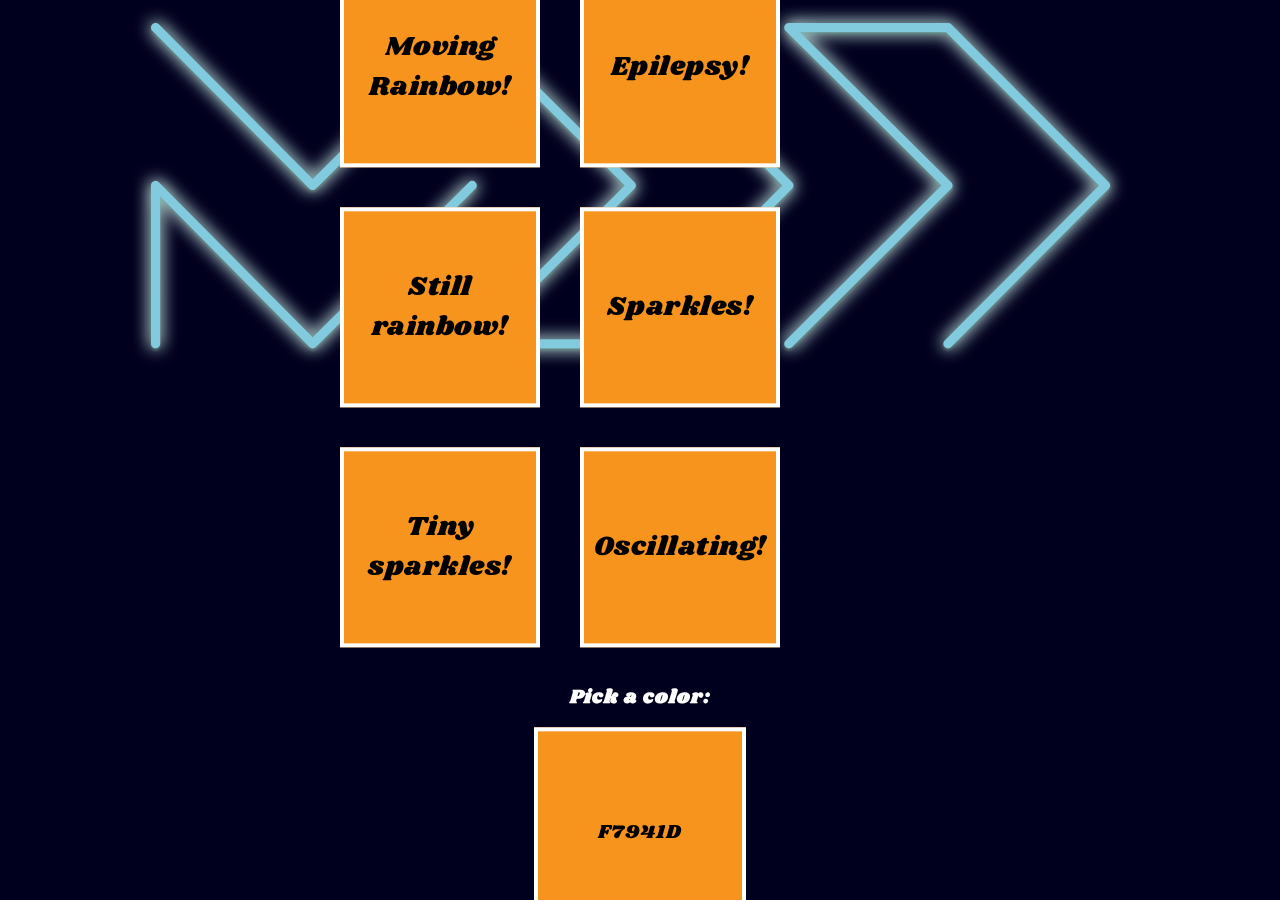
==== Interface/index.html @ 3e556763 "Added html interface + color picker" ====
<!DOCTYPE HTML>
<head>
  <title>MDD Neon Sign Controller</title>
  <meta charset = "UTF-8" />
  <script src="https://code.jquery.com/jquery-2.2.3.min.js"></script>
    <script src="https://assets.shiftr.io/js/mqtt-2.9.0.js"></script>

    <link href="https://fonts.googleapis.com/css?family=Shrikhand" rel="stylesheet">

  <link rel="stylesheet" href="style.css">
<!--   <script>document.write('<script src="http://' + (location.host || 'localhost').split(':')[0] + ':35729/livereload.js?snipver=1"></' + 'script>')</script>
 --></head>

<body>
<div id="wrapper">

<!-- FLICKER NEON -->

<div id="neonbox">
<svg version="1.1" xmlns="http://www.w3.org/2000/svg" xmlns:xlink="http://www.w3.org/1999/xlink" viewBox="-25 -25 1114 424" xml:space="preserve">
  <style>
    @keyframes flicker {
      0%    { opacity: 1; }
      3%    { opacity: 0.4; }
      6%    { opacity: 1; }
      7%    { opacity: 0.4; }
      8%    { opacity: 1; }
      9%    { opacity: 0.4; }
      10%   { opacity: 1; }
      99%   { opacity: 1; }
      100%  { opacity: 1; }
    }

    #M  	 { animation: flicker 2s infinite 5s step-end; }
    #middle  { animation: flicker 6s infinite 6s step-end; }
    #D 		 { animation: flicker 5s infinite 10s step-end; }

  </style>

  <defs>
    <filter id="glow" width="100%" height="100%" x="-20" y="-20" filterUnits="userSpaceOnUse">
      
      <feOffset in="SourceAlpha" result="shadowOffsetOuter1"/>
      <feGaussianBlur in="shadowOffsetOuter1" result="shadowBlurOuter1" stdDeviation="10"/>
      <feColorMatrix in="shadowBlurOuter1" result="shadowMatrixOuter1" values="0 0 0 0 1 0 0 0 0 1 0 0 0 0 1 0 0 0 0.8 0"/>
      
      <feOffset  dy="2" in="SourceAlpha" result="shadowOffsetOuter2"/>
      <feGaussianBlur in="shadowOffsetOuter2" result="shadowBlurOuter2" stdDeviation="1"/>
      <feColorMatrix in="shadowBlurOuter2" result="shadowMatrixOuter2" values="0 0 0 0 0 0 0 0 0 0 0 0 0 0 0 0 0 0 0.7 0"/>
      
      <feOffset in="SourceAlpha" result="shadowOffsetOuter3"/>
      <feGaussianBlur in="shadowOffsetOuter3" result="shadowBlurOuter3" stdDeviation="8"/>
      <feColorMatrix in="shadowBlurOuter3" result="shadowMatrixOuter3" values="0 0 0 0 0.314369351 0 0 0 0 0.9 0 0 0 0 0.75 0 0 0 0.65 0"/>
      
      <feMerge>
        <feMergeNode in="shadowMatrixOuter1"/>
        <feMergeNode in="shadowMatrixOuter2"/>
        <feMergeNode in="shadowMatrixOuter3"/>
      </feMerge>
    </filter>

<path id="path-1" d="M697.5,180.29l-171.43,172.3c-0.94,0.94-2.21,1.47-3.54,1.47H349.46c-2.02,0-3.85-1.22-4.62-3.09
	s-0.34-4.02,1.09-5.45l169.51-168.75L349.46,12.04L179.44,180.31c-1.96,1.94-5.12,1.93-7.06-0.03L1.46,8.53C0.49,7.55,0,6.28,0,5
	c0-1.28,0.49-2.57,1.47-3.55C3.43-0.49,6.6-0.48,8.54,1.47l167.4,168.23l170-168.25c1.95-1.93,5.09-1.93,7.04,0l173.07,171.76
	c0.93,0.92,1.42,2.11,1.47,3.33c0,0,0,0,0,0c0,0,0,0.01,0,0.01c0,0,0,0.01,0,0.01c0,0,0,0,0,0.01c0,0,0,0.01,0,0.01c0,0,0,0,0,0
	c0,0.06,0,0.12,0,0.18c0,0.04,0,0.08,0,0.12c0,0,0,0,0,0c0,0,0,0.01,0,0.01c0,0,0,0,0,0c0,0,0,0.01,0,0.01c0,0,0,0.01,0,0.01
	c0,0,0,0,0,0.01c0,0,0,0.01,0,0.01c0,0,0,0,0,0c-0.04,1.17-0.48,2.32-1.34,3.24c-0.04,0.05-0.09,0.09-0.13,0.14L361.57,344.06
	h158.88L686.9,176.77L518.99,8.53c-1.95-1.95-1.95-5.12,0.01-7.07s5.12-1.95,7.07,0.01L697.5,173.23
	C699.44,175.18,699.45,178.33,697.5,180.29z"/>


<path id="path-2" d="M1042.01,180.29l-171.43,172.3c-1.95,1.96-5.11,1.96-7.07,0.02c-1.96-1.95-1.97-5.11-0.02-7.07l167.92-168.77
	L864.96,10H706.1l164.46,163.21c0.94,0.94,1.48,2.21,1.48,3.54c0,1.33-0.53,2.61-1.47,3.55L697.49,352.6
	c-0.98,0.97-2.25,1.46-3.53,1.46c-1.28,0-2.57-0.49-3.54-1.47c-1.95-1.96-1.94-5.12,0.02-7.07l169.5-168.75L690.44,8.55
	c-1.44-1.43-1.87-3.58-1.1-5.45s2.6-3.1,4.62-3.1h173.07c1.33,0,2.6,0.53,3.54,1.47L1042,173.23
	C1043.94,175.18,1043.95,178.33,1042.01,180.29z"/>


<path id="path-3" d="M354.46,176.76c0,1.28-0.49,2.57-1.48,3.55l-173.54,172.3c-0.94,0.93-2.2,1.45-3.52,1.45c-0.01,0-0.01,0-0.02,0
	c-1.33,0-2.6-0.54-3.53-1.48L10,188.9v160.16c0,2.76-2.24,5-5,5s-5-2.24-5-5v-172.3c0-0.15,0.01-0.29,0.02-0.44c0,0,0,0,0,0
	c0,0,0-0.01,0-0.01c0,0,0,0,0-0.01c0,0,0,0,0,0c0.1-1.06,0.53-2.08,1.29-2.92c0.13-0.15,0.28-0.29,0.43-0.42
	c0.78-0.67,1.71-1.05,2.66-1.17c0.3-0.04,0.6-0.04,0.91-0.02c0,0,0.01,0,0.01,0c1.17,0.08,2.32,0.56,3.22,1.46
	c0,0,0.01,0.01,0.01,0.01l167.4,168.75l169.99-168.78c1.96-1.95,5.13-1.93,7.07,0.03C353.98,174.21,354.46,175.49,354.46,176.76z"/>
    
  </defs>
    <g id="M">
      <use fill="#000" filter="url(#glow)" xlink:href="#path-1"/>
      <use fill="#82CADE" xlink:href="#path-1"/>
    </g>
    <g id="middle">
      <use fill="#000" filter="url(#glow)" xlink:href="#path-2"/>
      <use fill="#82CADE" xlink:href="#path-2"/>
    </g>
    <g id="D">
      <use fill="#000" filter="url(#glow)" xlink:href="#path-3"/>
      <use fill="#82CADE" xlink:href="#path-3"/>
  </g>
</svg>
</div>

<!-- END FLICKER NEON -->

<!-- BUTTONS -->

<div id="buttoncontainer">

	<div id="allbuttons">
	<button id="buttonR">Moving Rainbow!</button>
	<button id="buttonE">Epilepsy!</button>
	<button id="buttonr">Still rainbow!</button>
	<button id="buttons">Sparkles!</button>
	<button id="buttonS">Tiny sparkles!</button>
	<button id="buttonn">Oscillating!</button>
	</div>

  <div id="colorpicker">
    <h2>Pick a color:</h2>
    <input class="jscolor {onFineChange:'update(this)'}" value="f7941d"></input>
    <p id="square"></p>

    <script>
    function update(jscolor) {
        var client = mqtt.connect('wss://try:try@broker.shiftr.io', {
          clientId: 'javascript'
        });
        // 'jscolor' instance can be used as a string
        document.getElementById('square').style.backgroundColor = '#' + this.jscolor;

        // console.log('0x' + jscolor);
        client.publish('/mddneon', '0x' + jscolor);
    }
  
    </script>
  </div> 
	
</div>




<script src="javascript/jscolor.js"></script>
  <script  type="text/javascript" src="javascript/mqtt.js"></script>
</body>
</html>
---- Interface/style.css ----
body{
	background-color:#00001e;
	color:white;
	font-family: 'Shrikhand', cursive;
	text-align:center;
	font-size:15px;
	margin: 0 auto;
}

h1{
	font-size:4em;
	letter-spacing: 2px;
}

h2{
	font-size:1.3em;
	letter-spacing: 1px;
}

button{
	height:200px;
	width:200px;
	background-color:#f7941d;
	color:black;
	font-size:1.8em;
	margin:20px;
	border:solid 4px white;
	font-family: 'Shrikhand', cursive;
	letter-spacing: 0.5px;
	display:inline-block;
	float:left;
}

button:hover{
	background-color:#f37021;
}


#neonbox{
	max-width: 80%;
	margin:0 auto;
}

#buttoncontainer{
	text-align:center;
	margin: 0 auto;
	position: fixed;
	left: 50%;
	top: 50%;
	transform: translate(-50%, -50%);
}

#colorpicker{
	margin:0 auto;
	display:inline-block;
}

#square{
	/*is invisible*/
}

.jscolor{
	width:200px;
	height:200px;
	text-align:center;
	border:solid 4px white;
	font-family: 'Shrikhand', cursive;
	font-size:1.3em;
	letter-spacing: 1px;
}
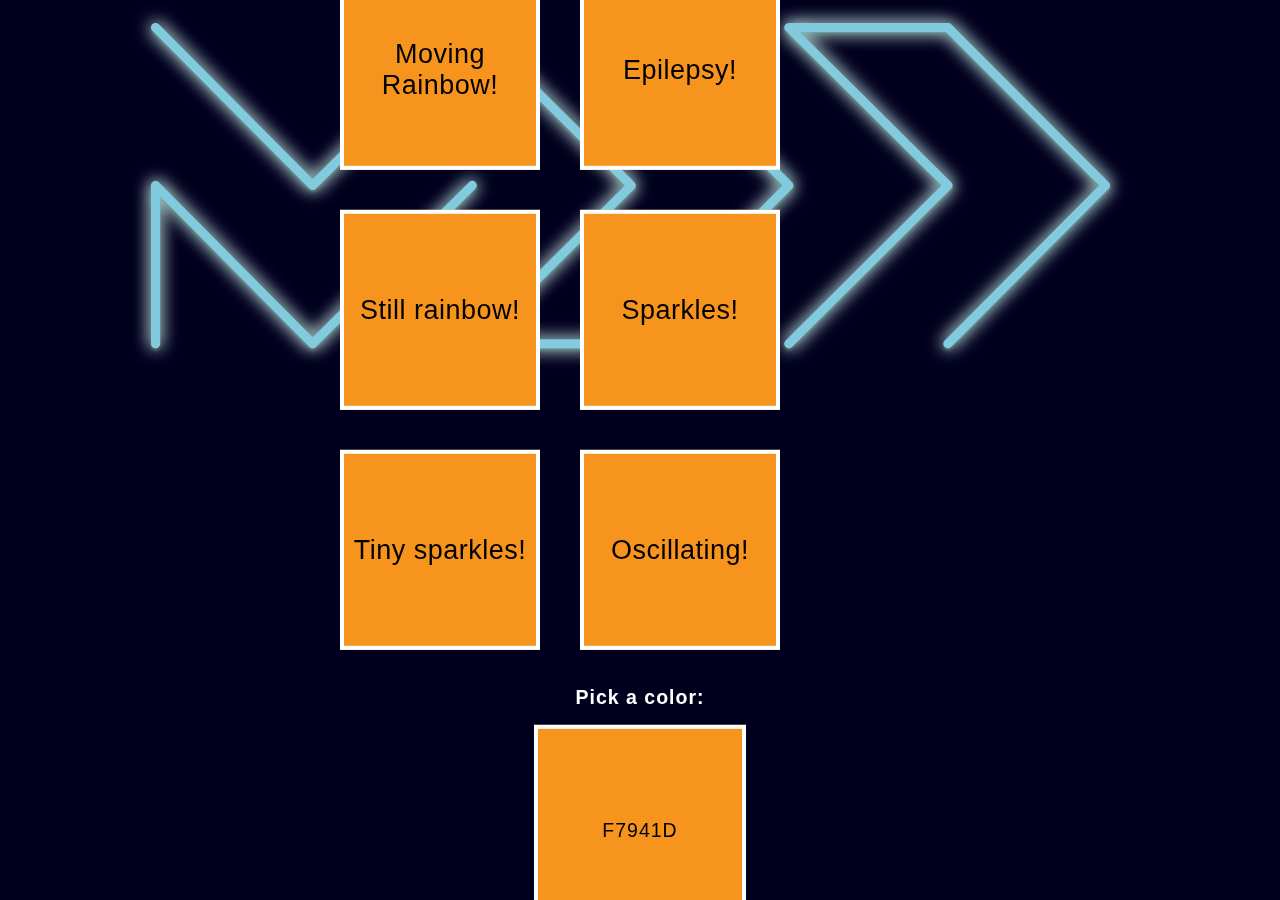
==== commit fe5619cd: "Fixed color picker" ====
--- a/Interface/index.html
+++ b/Interface/index.html
@@ -4,9 +4,6 @@
   <meta charset = "UTF-8" />
   <script src="https://code.jquery.com/jquery-2.2.3.min.js"></script>
     <script src="https://assets.shiftr.io/js/mqtt-2.9.0.js"></script>
-
-    <link href="https://fonts.googleapis.com/css?family=Shrikhand" rel="stylesheet">
-
   <link rel="stylesheet" href="style.css">
 <!--   <script>document.write('<script src="http://' + (location.host || 'localhost').split(':')[0] + ':35729/livereload.js?snipver=1"></' + 'script>')</script>
  --></head>
@@ -115,19 +112,21 @@
 
   <div id="colorpicker">
     <h2>Pick a color:</h2>
-    <input class="jscolor {onFineChange:'update(this)'}" value="f7941d"></input>
+    <input id="colorpickerinput" class="jscolor {onFineChange:'update(this)'}" value="f7941d"></input>
     <p id="square"></p>
 
     <script>
     function update(jscolor) {
-        var client = mqtt.connect('wss://try:try@broker.shiftr.io', {
-          clientId: 'javascript'
-        });
+        //var client = mqtt.connect('wss://try:try@broker.shiftr.io', {
+        //  clientId: 'javascript'
+        //});
         // 'jscolor' instance can be used as a string
         document.getElementById('square').style.backgroundColor = '#' + this.jscolor;
+        //console.log(jscolor.toString());
+        document.getElementById('square').dispatchEvent(new CustomEvent("change", {"detail":jscolor.toString()}));
 
         // console.log('0x' + jscolor);
-        client.publish('/mddneon', '0x' + jscolor);
+        //client.publish('/mddneon', '0x' + jscolor);
     }
   
     </script>
--- a/Interface/style.css
+++ b/Interface/style.css
@@ -1,7 +1,7 @@
 body{
 	background-color:#00001e;
 	color:white;
-	font-family: 'Shrikhand', cursive;
+	font-family: helvetica;
 	text-align:center;
 	font-size:15px;
 	margin: 0 auto;
@@ -25,7 +25,7 @@
 	font-size:1.8em;
 	margin:20px;
 	border:solid 4px white;
-	font-family: 'Shrikhand', cursive;
+font-family: helvetica;
 	letter-spacing: 0.5px;
 	display:inline-block;
 	float:left;
@@ -64,7 +64,7 @@
 	height:200px;
 	text-align:center;
 	border:solid 4px white;
-	font-family: 'Shrikhand', cursive;
+font-family: helvetica;
 	font-size:1.3em;
 	letter-spacing: 1px;
 }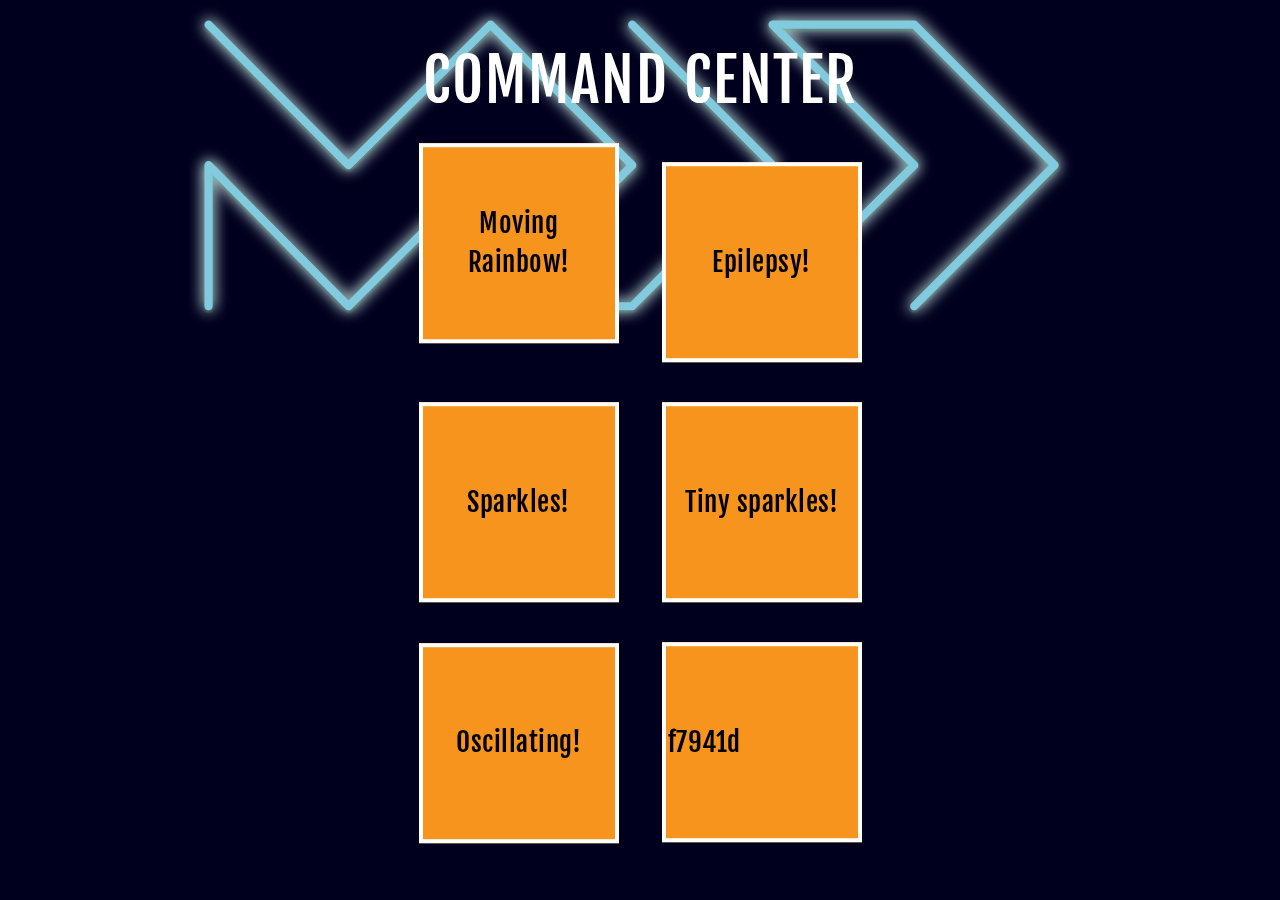
==== commit 57cc8530: "Pre-holiday edits" ====
--- a/Interface/index.html
+++ b/Interface/index.html
@@ -4,12 +4,22 @@
   <meta charset = "UTF-8" />
   <script src="https://code.jquery.com/jquery-2.2.3.min.js"></script>
     <script src="https://assets.shiftr.io/js/mqtt-2.9.0.js"></script>
-  <link rel="stylesheet" href="style.css">
-<!--   <script>document.write('<script src="http://' + (location.host || 'localhost').split(':')[0] + ':35729/livereload.js?snipver=1"></' + 'script>')</script>
- --></head>
+  
+
+    <link rel="stylesheet" href="https://maxcdn.bootstrapcdn.com/bootstrap/3.4.0/css/bootstrap.min.css">
+    <link rel="stylesheet" href="style.css">
+  <script src="https://ajax.googleapis.com/ajax/libs/jquery/3.3.1/jquery.min.js"></script>
+  <script src="https://maxcdn.bootstrapcdn.com/bootstrap/3.4.0/js/bootstrap.min.js"></script>
+
+
+  <link href="https://fonts.googleapis.com/css?family=Fjalla+One" rel="stylesheet">
+
+
+  <script>document.write('<script src="http://' + (location.host || 'localhost').split(':')[0] + ':35729/livereload.js?snipver=1"></' + 'script>')</script>
+</head>
 
 <body>
-<div id="wrapper">
+<div class="container">
 
 <!-- FLICKER NEON -->
 
@@ -81,17 +91,17 @@
     
   </defs>
     <g id="M">
-      <use fill="#000" filter="url(#glow)" xlink:href="#path-1"/>
-      <use fill="#82CADE" xlink:href="#path-1"/>
+      <use fill="#000" filter="url(#glow)" xlink:href="#path-3"/>
+      <use fill="#82CADE" xlink:href="#path-3"/>
     </g>
     <g id="middle">
+       <use fill="#000" filter="url(#glow)" xlink:href="#path-1"/>
+      <use id="neonletters" fill="#82CADE" xlink:href="#path-1"/>
+    </g>
+    <g id="D">
       <use fill="#000" filter="url(#glow)" xlink:href="#path-2"/>
       <use fill="#82CADE" xlink:href="#path-2"/>
     </g>
-    <g id="D">
-      <use fill="#000" filter="url(#glow)" xlink:href="#path-3"/>
-      <use fill="#82CADE" xlink:href="#path-3"/>
-  </g>
 </svg>
 </div>
 
@@ -101,36 +111,25 @@
 
 <div id="buttoncontainer">
 
-	<div id="allbuttons">
-	<button id="buttonR">Moving Rainbow!</button>
-	<button id="buttonE">Epilepsy!</button>
-	<button id="buttonr">Still rainbow!</button>
-	<button id="buttons">Sparkles!</button>
-	<button id="buttonS">Tiny sparkles!</button>
-	<button id="buttonn">Oscillating!</button>
-	</div>
+	<div id="allbuttons" class="row">
 
-  <div id="colorpicker">
-    <h2>Pick a color:</h2>
-    <input id="colorpickerinput" class="jscolor {onFineChange:'update(this)'}" value="f7941d"></input>
+<h1>COMMAND CENTER</h1>
+	<button id="buttonR" class="button" class="col-sm-4">Moving Rainbow!</button>
+	<button id="buttonE" class="button" class="col-sm-4">Epilepsy!</button>
+	<button id="buttons" class="button" class="col-sm-4">Sparkles!</button>
+	<button id="buttonS" class="button" class="col-sm-4">Tiny sparkles!</button>
+	<button id="buttonn" class="button" class="col-sm-4">Oscillating!</button>
+    <input id="colorpickerinput" class="button" class="col-sm-4" class="jscolor {onFineChange:'update(this)'}" value="f7941d"></input>
     <p id="square"></p>
 
     <script>
     function update(jscolor) {
-        //var client = mqtt.connect('wss://try:try@broker.shiftr.io', {
-        //  clientId: 'javascript'
-        //});
-        // 'jscolor' instance can be used as a string
         document.getElementById('square').style.backgroundColor = '#' + this.jscolor;
-        //console.log(jscolor.toString());
+        document.getElementById('neonletters').fill = this.jscolor;
         document.getElementById('square').dispatchEvent(new CustomEvent("change", {"detail":jscolor.toString()}));
-
-        // console.log('0x' + jscolor);
-        //client.publish('/mddneon', '0x' + jscolor);
     }
-  
     </script>
-  </div> 
+	</div>
 	
 </div>
 
--- a/Interface/style.css
+++ b/Interface/style.css
@@ -1,7 +1,7 @@
 body{
 	background-color:#00001e;
 	color:white;
-	font-family: helvetica;
+	font-family: 'Fjalla One', sans-serif;
 	text-align:center;
 	font-size:15px;
 	margin: 0 auto;
@@ -18,21 +18,23 @@
 }
 
 button{
-	height:200px;
+
+}
+
+.button:hover{
+	background-color:#f37021;
+}
+
+.button{
+		height:200px;
 	width:200px;
 	background-color:#f7941d;
 	color:black;
 	font-size:1.8em;
 	margin:20px;
 	border:solid 4px white;
-font-family: helvetica;
+	font-family: 'Fjalla One', sans-serif;
 	letter-spacing: 0.5px;
-	display:inline-block;
-	float:left;
-}
-
-button:hover{
-	background-color:#f37021;
 }
 
 
@@ -50,9 +52,16 @@
 	transform: translate(-50%, -50%);
 }
 
-#colorpicker{
-	margin:0 auto;
-	display:inline-block;
+#colorpickerinput{
+	font-family: 'Fjalla One', sans-serif;
+	height:200px;
+	width:200px;
+	background-color:#f7941d;
+	color:black;
+	font-size:1.8em;
+	margin:20px;
+	border:solid 4px white;
+	letter-spacing: 0.5px;
 }
 
 #square{
@@ -60,11 +69,8 @@
 }
 
 .jscolor{
-	width:200px;
-	height:200px;
 	text-align:center;
 	border:solid 4px white;
-font-family: helvetica;
 	font-size:1.3em;
 	letter-spacing: 1px;
 }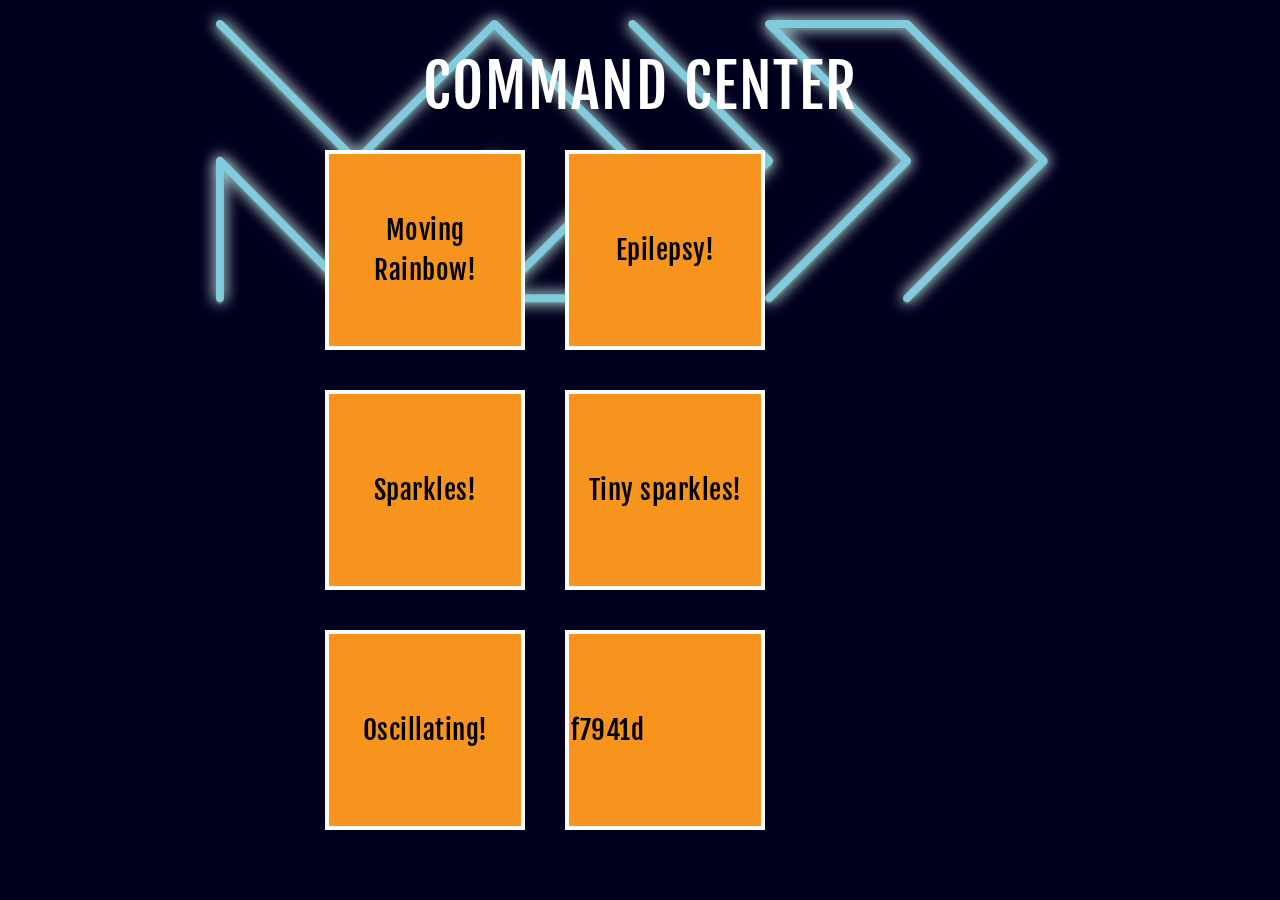
==== commit 4e1b4cf0: "Colorpicker working again" ====
--- a/Interface/index.html
+++ b/Interface/index.html
@@ -2,20 +2,18 @@
 <head>
   <title>MDD Neon Sign Controller</title>
   <meta charset = "UTF-8" />
-  <script src="https://code.jquery.com/jquery-2.2.3.min.js"></script>
-    <script src="https://assets.shiftr.io/js/mqtt-2.9.0.js"></script>
-  
 
-    <link rel="stylesheet" href="https://maxcdn.bootstrapcdn.com/bootstrap/3.4.0/css/bootstrap.min.css">
-    <link rel="stylesheet" href="style.css">
+  <script src="https://assets.shiftr.io/js/mqtt-2.9.0.js"></script>
   <script src="https://ajax.googleapis.com/ajax/libs/jquery/3.3.1/jquery.min.js"></script>
-  <script src="https://maxcdn.bootstrapcdn.com/bootstrap/3.4.0/js/bootstrap.min.js"></script>
+  <script src="js/bootstrap.min.js"></script>
 
-
+  <link href="css/bootstrap.min.css" rel="stylesheet">
+  <link href="css/bootstrap-colorpicker.css" rel="stylesheet">
   <link href="https://fonts.googleapis.com/css?family=Fjalla+One" rel="stylesheet">
 
 
-  <script>document.write('<script src="http://' + (location.host || 'localhost').split(':')[0] + ':35729/livereload.js?snipver=1"></' + 'script>')</script>
+  <link rel="stylesheet" href="css/style.css">
+  <!-- <script>document.write('<script src="http://' + (location.host || 'localhost').split(':')[0] + ':35729/livereload.js?snipver=1"></' + 'script>')</script> -->
 </head>
 
 <body>
@@ -110,33 +108,64 @@
 <!-- BUTTONS -->
 
 <div id="buttoncontainer">
+<h1>COMMAND CENTER</h1>
+
 
 	<div id="allbuttons" class="row">
-
-<h1>COMMAND CENTER</h1>
 	<button id="buttonR" class="button" class="col-sm-4">Moving Rainbow!</button>
 	<button id="buttonE" class="button" class="col-sm-4">Epilepsy!</button>
 	<button id="buttons" class="button" class="col-sm-4">Sparkles!</button>
 	<button id="buttonS" class="button" class="col-sm-4">Tiny sparkles!</button>
-	<button id="buttonn" class="button" class="col-sm-4">Oscillating!</button>
+	<button id="buttonn" class="button"  class="col-sm-4">Oscillating!</button>
     <input id="colorpickerinput" class="button" class="col-sm-4" class="jscolor {onFineChange:'update(this)'}" value="f7941d"></input>
     <p id="square"></p>
 
-    <script>
-    function update(jscolor) {
-        document.getElementById('square').style.backgroundColor = '#' + this.jscolor;
-        document.getElementById('neonletters').fill = this.jscolor;
-        document.getElementById('square').dispatchEvent(new CustomEvent("change", {"detail":jscolor.toString()}));
-    }
-    </script>
+<!-- 
+
+<div id="cp2" class="input-group" class="col-sm-4">
+  <input type="text" class="form-control input-lg" value="#f7941d" />
+  <span class="input-group-append">
+    <span id="input-group-text" class="input-group-text colorpicker-input-addon">
+      <div>
+        <input type="text" id="pickerhex" value="#f7941d" />
+      </div>
+    </span>
+  </span>
+</div> -->
+<!-- 
+
+
+<script>
+  $(function () {
+    $('#cp2').colorpicker();
+    // $('#cp4').colorpicker({"color": "#f7941d"});
+    console.log('color changed!');
+  });
+</script> -->
+
+
+
+  <script>
+  function update(jscolor) {
+      document.getElementById('square').style.backgroundColor = '#' + this.jscolor;
+      // document.getElementById('neonletters').fill = this.jscolor;
+      document.getElementById('square').dispatchEvent(new CustomEvent("change", {"detail":jscolor.toString()}));
+  }
+  </script>
+
+
+
 	</div>
 	
 </div>
 
+  <!-- SCRIPTS -->
 
+<script src="https://code.jquery.com/jquery-3.4.0.js"  integrity="sha256-DYZMCC8HTC+QDr5QNaIcfR7VSPtcISykd+6eSmBW5qo="  crossorigin="anonymous"></script>
+<!-- <script src="js/bootstrap.bundle.min.js"></script>
+<script src="js/bootstrap-colorpicker.js"></script> -->
+<!-- <script src="js/jscolor.js"></script> -->
+<script src="js/mqtt.js"></script>
 
-
-<script src="javascript/jscolor.js"></script>
-  <script  type="text/javascript" src="javascript/mqtt.js"></script>
 </body>
 </html>--- a/Interface/css/style.css
+++ b/Interface/css/style.css
@@ -0,0 +1,116 @@
+body{
+	background-color:#00001e;
+	color:white;
+	font-family: 'Fjalla One', sans-serif;
+	text-align:center;
+	font-size:15px;
+	margin: 0 auto;
+}
+
+h1{
+	font-size:4em;
+	letter-spacing: 2px;
+}
+
+h2{
+	font-size:1.3em;
+	letter-spacing: 1px;
+}
+
+button{
+
+}
+
+.button:hover{
+	background-color:#f37021;
+}
+
+.button{
+	height:200px;
+	width:200px;
+	background-color:#f7941d;
+	color:black;
+	font-size:1.8em;
+	margin:20px;
+	border:solid 4px white;
+	font-family: 'Fjalla One', sans-serif;
+	letter-spacing: 0.5px;
+}
+
+
+#neonbox{
+	max-width: 80%;
+	margin:0 auto;
+}
+
+#buttoncontainer{
+	text-align:center;
+	margin: 0 auto;
+	position: fixed;
+	left: 50%;
+	top: 50%;
+	transform: translate(-50%, -50%);
+}
+
+#colorpickerinput{
+	font-family: 'Fjalla One', sans-serif;
+	height:200px;
+	width:200px;
+	background-color:#f7941d;
+	color:black;
+	font-size:1.8em;
+	margin:20px;
+	border:solid 4px white;
+	letter-spacing: 0.5px;
+}
+
+.input-group-text{
+	height:200px;
+	width:200px;
+	margin:0 auto;
+	border:solid 4px white;
+	background-color:initial;
+	border-radius: 0;
+}
+
+.colorpicker-input-addon i{
+	height:180px;
+	width:200px;
+}
+
+.colorpicker-input-addon:before{
+	width:0px;
+	height:0px;
+}
+
+.input-lg{
+/*	is invisible*/	
+	height:0px;
+	width:0px;
+	margin:0 auto;
+	padding:0;
+	visibility: hidden;
+}
+
+
+#pickerhex{
+	display:flex;
+	text-align: center;
+	margin: 0 auto;
+	font-size:1.8em;
+	width:150px;
+	border:none;
+	background-color:inherit;
+}
+
+
+#square{
+	/*is invisible*/
+}
+
+.jscolor{
+	text-align:center;
+	border:solid 4px white;
+	font-size:1.3em;
+	letter-spacing: 1px;
+}